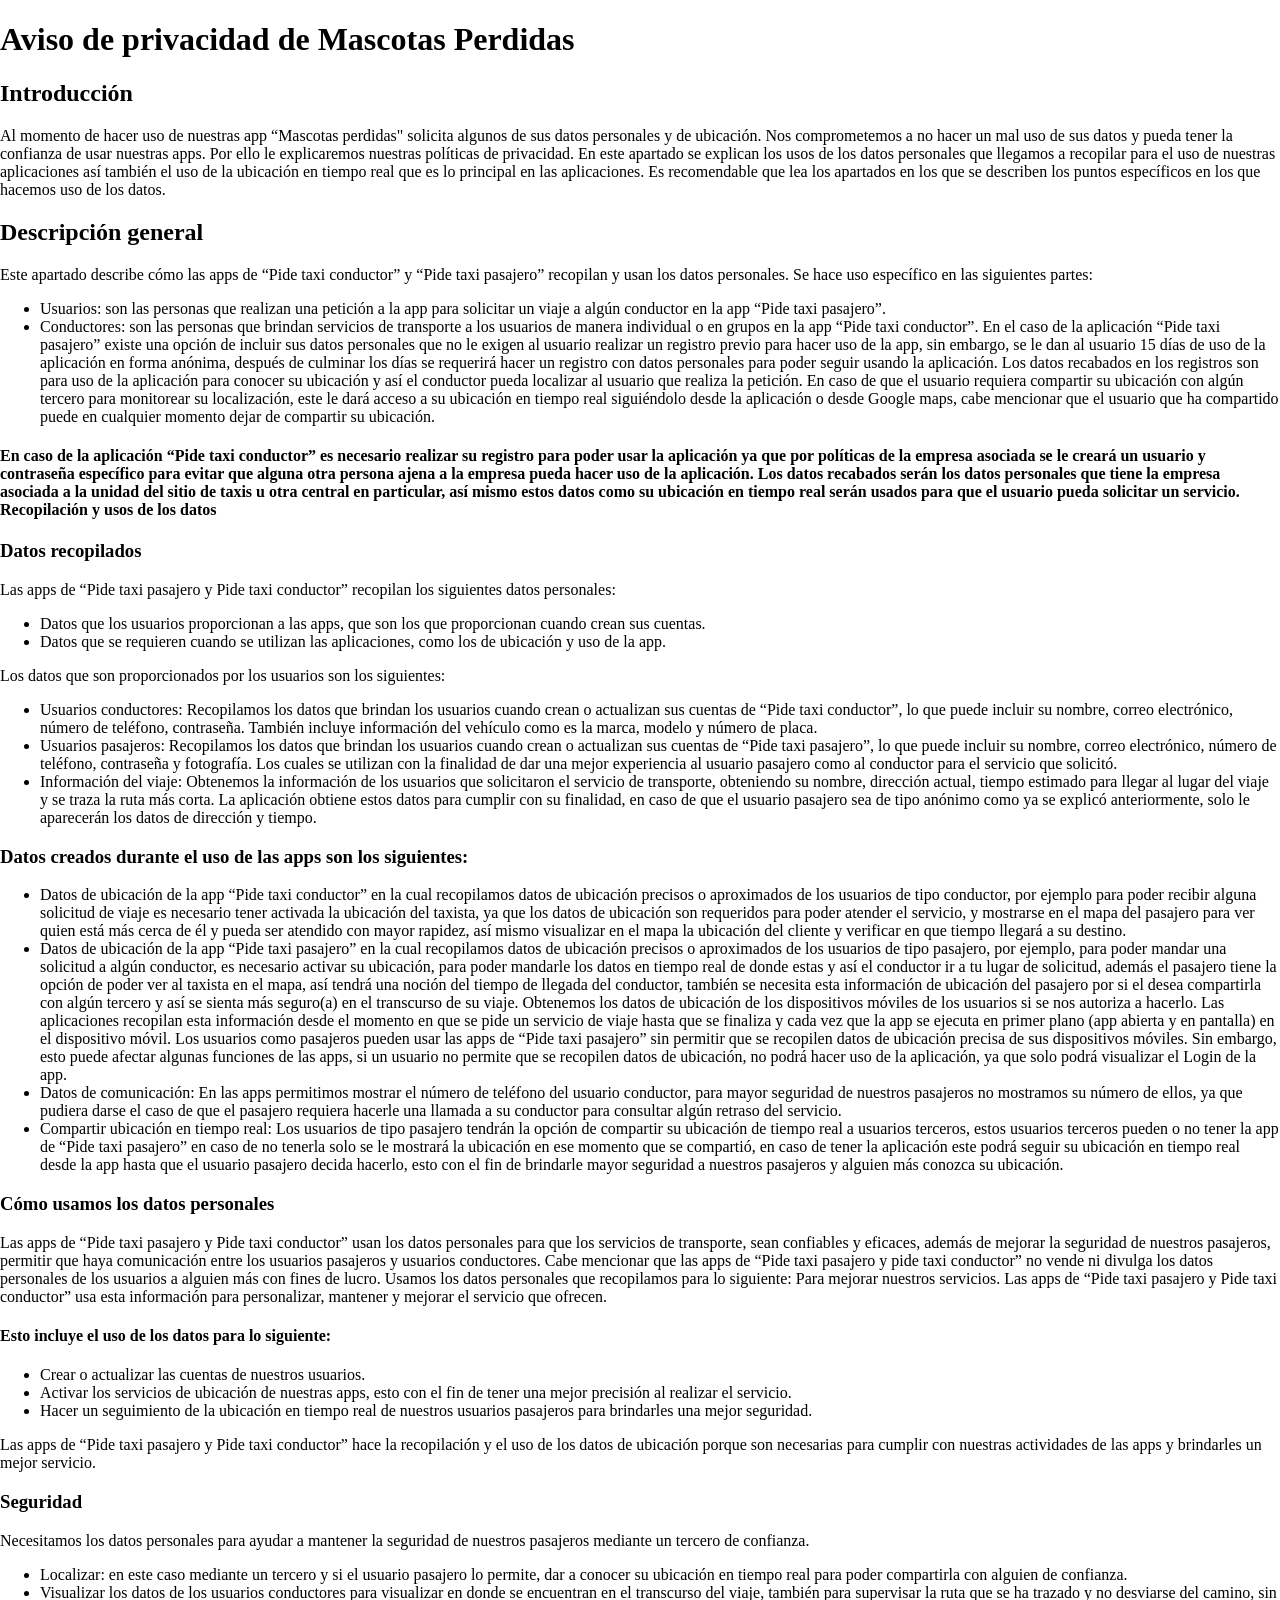
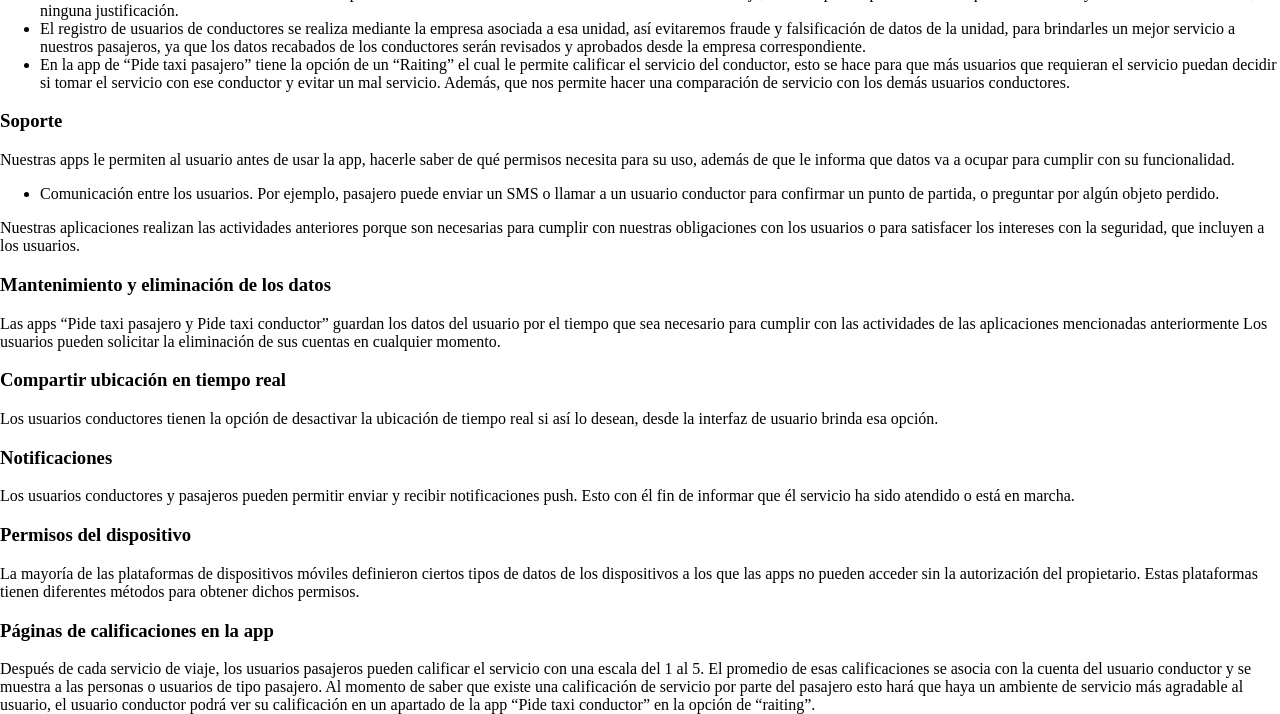
==== index.html @ 84b1bb31 "Initial commit" ====
<!DOCTYPE html>
<html lang="en">
<head>
    <meta charset="UTF-8">
    <meta http-equiv="X-UA-Compatible" content="IE=edge">
    <meta name="viewport" content="width=device-width, initial-scale=1.0">
    <title>Politica de privacidad</title>
    <link rel="stylesheet" href="css/politica-privacidad.css">
</head>
<body>

    <!-- <nav id="barra-navegacion">
        <a href="inicio.html">Inicio</a>
        <a href="solicitar_taxi.html">solicitar taxi</a>
      </nav> -->

    <h1> Aviso de privacidad de Mascotas Perdidas</h1>
        <h2>   Introducción    </h2>

        <p>
            Al momento de hacer uso de nuestras app “Mascotas perdidas" solicita algunos de sus datos personales y de ubicación. Nos comprometemos a no hacer un mal uso de sus datos y pueda tener la confianza de usar nuestras apps. Por ello le explicaremos nuestras políticas de privacidad.
            
            En este apartado se explican los usos de los datos personales que llegamos a recopilar para el uso de nuestras aplicaciones así también el uso de la ubicación en tiempo real que es lo principal en las aplicaciones. Es recomendable que lea los apartados en los que se describen los puntos específicos en los que hacemos uso de los datos. 

            <h2>
                Descripción general
            </h2>

            <p>

                Este apartado describe cómo las apps de “Pide taxi conductor” y “Pide taxi pasajero” recopilan y usan los datos personales. Se hace uso específico en las siguientes partes:
                <ul>

                    <li>
                        Usuarios: son las personas que realizan una petición a la app para solicitar un viaje a algún conductor en la app “Pide taxi pasajero”.
                    </li>

                    <li>
                        Conductores: son las personas que brindan servicios de transporte a los usuarios de manera individual o en grupos en la app “Pide taxi conductor”.
                        En el caso de la aplicación “Pide taxi pasajero” existe una opción de incluir sus datos personales que no le exigen al usuario realizar un registro previo para hacer uso de la app, sin embargo, se le dan al usuario 15 días de uso de la aplicación en forma anónima, después de culminar los días se requerirá hacer un registro con datos personales para poder seguir usando la aplicación. Los datos recabados en los registros son para uso de la aplicación para conocer su ubicación y así el conductor pueda localizar al usuario que realiza la petición. En caso de que el usuario requiera compartir su ubicación con algún tercero para monitorear su localización, este le dará acceso a su ubicación en tiempo real siguiéndolo desde la aplicación o desde Google maps, cabe mencionar que el usuario que ha compartido puede en cualquier momento dejar de compartir su ubicación.
                        
                    </li>

                </ul>
                <h4>En caso de la aplicación “Pide taxi conductor” es necesario realizar su registro para poder usar la aplicación ya que por políticas de la empresa asociada se le creará un usuario y contraseña específico para evitar que alguna otra persona ajena a la empresa pueda hacer uso de la aplicación. Los datos recabados serán los datos personales que tiene la empresa asociada a la unidad del sitio de taxis u otra central en particular, así mismo estos datos como su ubicación en tiempo real serán usados para que el usuario pueda solicitar un servicio.
                    Recopilación y usos de los datos</h4    >
                <h3>Datos recopilados</h3>

                Las apps de “Pide taxi pasajero y Pide taxi conductor” recopilan los siguientes datos personales: 
                    <ul>

                        <li>Datos que los usuarios proporcionan a las apps, que son los que proporcionan cuando crean sus cuentas.</li>
                        <li>
                            Datos que se requieren cuando se utilizan las aplicaciones, como los  de ubicación y uso de la app.
                        </li>
                    </ul>
                Los datos que son proporcionados por los usuarios son los siguientes:
                <ul>
                    <li>Usuarios conductores: Recopilamos los datos que brindan los usuarios cuando crean o actualizan sus cuentas de “Pide taxi conductor”, lo que puede incluir su nombre, correo electrónico, número de teléfono, contraseña. También incluye información del vehículo como es la marca, modelo y número de placa.</li>
                    <li>Usuarios pasajeros: Recopilamos los datos que brindan los usuarios cuando crean o actualizan sus cuentas de “Pide taxi pasajero”, lo que puede incluir su nombre, correo electrónico, número de teléfono, contraseña y fotografía. Los cuales se utilizan con la finalidad de dar una mejor experiencia al usuario pasajero como al conductor para el servicio que solicitó.</li>
                    <li>Información del viaje: Obtenemos la información de los usuarios que solicitaron el servicio de transporte, obteniendo su nombre, dirección actual, tiempo estimado para llegar al lugar del viaje y se traza la ruta más corta. La aplicación obtiene estos datos para cumplir con su finalidad, en caso de que el usuario pasajero sea de tipo anónimo como ya se explicó anteriormente, solo le aparecerán los datos de dirección y tiempo.</li>
                </ul>
                
            </p>
        </p>
        


        <h3>
            Datos creados durante el uso de las apps son los siguientes: 

        </h3>

        <p>

            <ul>

                <li>
                    Datos de ubicación de la app “Pide taxi conductor” en la cual recopilamos datos de ubicación precisos o aproximados de los usuarios de tipo conductor, por ejemplo para poder recibir alguna solicitud de viaje es necesario tener activada la ubicación del taxista, ya que los datos de ubicación son requeridos para poder atender el servicio, y mostrarse en el mapa del pasajero para ver quien está más cerca de él y pueda ser atendido con mayor rapidez, así mismo visualizar en el mapa la ubicación del cliente y verificar en que tiempo llegará a su destino.
            
                </li>

                <li>
                    Datos de ubicación de la app “Pide taxi pasajero” en la cual recopilamos datos de ubicación precisos o aproximados de los usuarios de tipo pasajero, por ejemplo, para poder mandar una solicitud a algún conductor, es necesario activar su ubicación, para poder mandarle los datos en tiempo real de donde estas y así el conductor ir a tu lugar de solicitud, además el pasajero tiene la opción de poder ver al taxista en el mapa, así tendrá una noción del tiempo de llegada del conductor, también se necesita esta información de ubicación del pasajero por si el desea compartirla con algún tercero y así se sienta más seguro(a) en el transcurso de su viaje. 
            
            Obtenemos los datos de ubicación de los dispositivos móviles de los usuarios si se nos autoriza a hacerlo. Las aplicaciones recopilan esta información desde el momento en que se pide un servicio de viaje hasta que se finaliza y cada vez que la app se ejecuta en primer plano (app abierta y en pantalla) en el dispositivo móvil.
            
            Los usuarios como pasajeros pueden usar las apps de “Pide taxi pasajero” sin permitir que se recopilen datos de ubicación precisa de sus dispositivos móviles. Sin embargo, esto puede afectar algunas funciones de las apps, si un usuario no permite que se recopilen datos de ubicación, no podrá hacer uso de la aplicación, ya que solo podrá visualizar el Login de la app. 
            
            

                </li>

                <li>
                    Datos de comunicación: En las apps permitimos mostrar el número de teléfono del usuario conductor, para mayor seguridad de nuestros pasajeros no mostramos su número de ellos, ya que pudiera darse el caso de que el pasajero requiera hacerle una llamada a su conductor para consultar algún retraso del servicio.
            
                </li>

                <li>
                    Compartir ubicación en tiempo real: Los usuarios de tipo pasajero tendrán la opción de compartir su ubicación de tiempo real a usuarios terceros, estos usuarios terceros pueden o no tener la app de “Pide taxi pasajero” en caso de no tenerla solo se le mostrará la ubicación en ese momento que se compartió, en caso de tener la aplicación este podrá seguir su ubicación en tiempo real desde la app hasta que el usuario pasajero decida hacerlo, esto con el fin de brindarle mayor seguridad a nuestros pasajeros y alguien más conozca su ubicación.
           
                </li>

            </ul>
            <h3>Cómo usamos los datos personales</h3>
            <p>
                Las apps de “Pide taxi pasajero y Pide taxi conductor” usan los datos personales para que los servicios de transporte, sean confiables y eficaces, además de mejorar la seguridad de nuestros pasajeros, permitir que haya comunicación entre los usuarios pasajeros y usuarios conductores.
                Cabe mencionar que las apps de “Pide taxi pasajero y pide taxi conductor” no vende ni divulga los datos personales de los usuarios a alguien más con fines de lucro.
                Usamos los datos personales que recopilamos para lo siguiente:
                Para mejorar nuestros servicios. Las apps de “Pide taxi pasajero y Pide taxi conductor” usa esta información para personalizar, mantener y mejorar el servicio que ofrecen.
    
            </p>
            
        </p>


<h4>
    Esto incluye el uso de los datos para lo siguiente:

</h4>

<p>

        <ul>

            <li>
                Crear o actualizar las cuentas de nuestros usuarios.
            </li>

            <li>
                Activar los servicios de ubicación de nuestras apps, esto con el fin de tener una mejor precisión al realizar el servicio.
            </li>

            <li>
                Hacer un seguimiento de la ubicación en tiempo real de nuestros usuarios pasajeros para brindarles una mejor seguridad.
            </li>
            

        </ul>
</p>


Las apps de “Pide taxi pasajero y Pide taxi conductor” hace la recopilación y el uso de los datos de ubicación porque son necesarias para cumplir con nuestras actividades de las apps y brindarles un mejor servicio.
<h3>Seguridad</h3>
Necesitamos los datos personales para ayudar a mantener la seguridad de nuestros pasajeros mediante un tercero de confianza.

<ul>
    <li>
        Localizar: en este caso mediante un tercero y si el usuario pasajero lo permite, dar a conocer su ubicación en tiempo real para poder compartirla con alguien de confianza.
    </li>
    <li>Visualizar los datos de los usuarios conductores para visualizar en donde se encuentran en el transcurso del viaje, también para supervisar la ruta que se ha trazado y no desviarse del camino, sin ninguna justificación.</li>
    <li>El registro de usuarios de conductores se realiza mediante la empresa asociada a esa unidad, así evitaremos fraude y falsificación de datos de la unidad, para brindarles un mejor servicio a nuestros pasajeros, ya que los datos recabados de los conductores serán revisados y aprobados desde la empresa correspondiente.</li>
    <li>En la app de “Pide taxi pasajero” tiene la opción de un “Raiting” el cual le permite calificar el servicio del conductor, esto se hace para que más usuarios que requieran el servicio puedan decidir si tomar el servicio con ese conductor y evitar un mal servicio. Además, que nos permite hacer una comparación de servicio con los demás usuarios conductores. </li>
</ul>
<h3>Soporte</h3>
Nuestras apps le permiten al usuario antes de usar la app, hacerle saber de qué permisos necesita para su uso, además de que le informa que datos va a ocupar para cumplir con su funcionalidad.

<ul>
    <li>
        Comunicación entre los usuarios. Por ejemplo, pasajero puede enviar un SMS o llamar a un usuario conductor para confirmar un punto de partida, o preguntar por algún objeto perdido.
    </li>
</ul>

Nuestras aplicaciones realizan las actividades anteriores porque son necesarias para cumplir con nuestras obligaciones con los usuarios o para satisfacer los intereses con la seguridad, que incluyen a los usuarios.
<h3>Mantenimiento y eliminación de los datos</h3>
Las apps “Pide taxi pasajero y Pide taxi conductor” guardan los datos del usuario por el tiempo que sea necesario para cumplir con las actividades de las aplicaciones mencionadas anteriormente
Los usuarios pueden solicitar la eliminación de sus cuentas en cualquier momento.
<h3>Compartir ubicación en tiempo real</h3>
Los usuarios conductores tienen la opción de desactivar la ubicación de tiempo real si así lo desean, desde la interfaz de usuario brinda esa opción.
<h3>Notificaciones</h3>
Los usuarios conductores y pasajeros pueden permitir enviar y recibir notificaciones push. Esto con él fin de informar que él servicio ha sido atendido o está en marcha.
<h3>Permisos del dispositivo</h3>
La mayoría de las plataformas de dispositivos móviles definieron ciertos tipos de datos de los dispositivos a los que las apps no pueden acceder sin la autorización del propietario. Estas plataformas tienen diferentes métodos para obtener dichos permisos.
<h3>Páginas de calificaciones en la app</h3>
Después de cada servicio de viaje, los usuarios pasajeros pueden calificar el servicio con una escala del 1 al 5. El promedio de esas calificaciones se asocia con la cuenta del usuario conductor y se muestra a las personas o usuarios de tipo pasajero.
Al momento de saber que existe una calificación de servicio por parte del pasajero esto hará que haya un ambiente de servicio más agradable al usuario, el usuario conductor podrá ver su calificación en un apartado de la app “Pide taxi conductor” en la opción de “raiting”.

</body>
</html>
---- css/politica-privacidad.css ----
html, body {
        height: 100%;
        margin: 0;
        padding: 0;
      }


      #barra-navegacion{
        height: 5%;
        background-color: gold;
      }

    
      #barra-navegacion a{
        border-style: none;
        list-style: none;
        list-style-type: none;
        display: inline;
        margin-top: 15px;
        margin-right: 5px;
        margin-left: 15px;
        color: black;
        font-size: 30px;
      }

      #barra-navegacion a:hover{
        display: inline;
        font-size: 33px;
      }
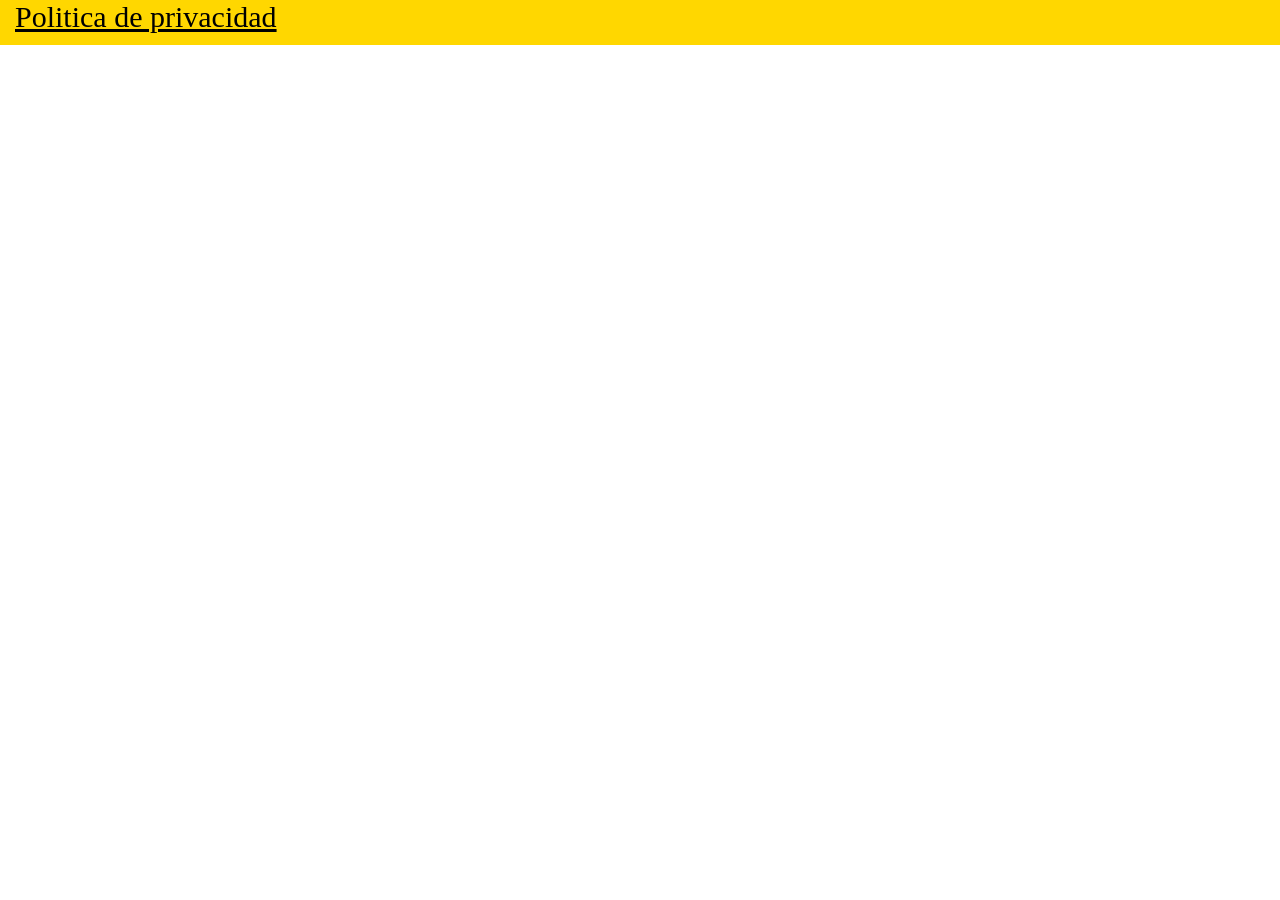
==== commit 04fe85ef: "sitio web personal" ====
--- a/index.html
+++ b/index.html
@@ -4,176 +4,14 @@
     <meta charset="UTF-8">
     <meta http-equiv="X-UA-Compatible" content="IE=edge">
     <meta name="viewport" content="width=device-width, initial-scale=1.0">
-    <title>Politica de privacidad</title>
-    <link rel="stylesheet" href="css/politica-privacidad.css">
+    <title>Document</title>
+    <link rel="stylesheet" href="css/index.css">
 </head>
 <body>
-
-    <!-- <nav id="barra-navegacion">
-        <a href="inicio.html">Inicio</a>
-        <a href="solicitar_taxi.html">solicitar taxi</a>
-      </nav> -->
-
-    <h1> Aviso de privacidad de Mascotas Perdidas</h1>
-        <h2>   Introducción    </h2>
-
-        <p>
-            Al momento de hacer uso de nuestras app “Mascotas perdidas" solicita algunos de sus datos personales y de ubicación. Nos comprometemos a no hacer un mal uso de sus datos y pueda tener la confianza de usar nuestras apps. Por ello le explicaremos nuestras políticas de privacidad.
-            
-            En este apartado se explican los usos de los datos personales que llegamos a recopilar para el uso de nuestras aplicaciones así también el uso de la ubicación en tiempo real que es lo principal en las aplicaciones. Es recomendable que lea los apartados en los que se describen los puntos específicos en los que hacemos uso de los datos. 
-
-            <h2>
-                Descripción general
-            </h2>
-
-            <p>
-
-                Este apartado describe cómo las apps de “Pide taxi conductor” y “Pide taxi pasajero” recopilan y usan los datos personales. Se hace uso específico en las siguientes partes:
-                <ul>
-
-                    <li>
-                        Usuarios: son las personas que realizan una petición a la app para solicitar un viaje a algún conductor en la app “Pide taxi pasajero”.
-                    </li>
-
-                    <li>
-                        Conductores: son las personas que brindan servicios de transporte a los usuarios de manera individual o en grupos en la app “Pide taxi conductor”.
-                        En el caso de la aplicación “Pide taxi pasajero” existe una opción de incluir sus datos personales que no le exigen al usuario realizar un registro previo para hacer uso de la app, sin embargo, se le dan al usuario 15 días de uso de la aplicación en forma anónima, después de culminar los días se requerirá hacer un registro con datos personales para poder seguir usando la aplicación. Los datos recabados en los registros son para uso de la aplicación para conocer su ubicación y así el conductor pueda localizar al usuario que realiza la petición. En caso de que el usuario requiera compartir su ubicación con algún tercero para monitorear su localización, este le dará acceso a su ubicación en tiempo real siguiéndolo desde la aplicación o desde Google maps, cabe mencionar que el usuario que ha compartido puede en cualquier momento dejar de compartir su ubicación.
-                        
-                    </li>
-
-                </ul>
-                <h4>En caso de la aplicación “Pide taxi conductor” es necesario realizar su registro para poder usar la aplicación ya que por políticas de la empresa asociada se le creará un usuario y contraseña específico para evitar que alguna otra persona ajena a la empresa pueda hacer uso de la aplicación. Los datos recabados serán los datos personales que tiene la empresa asociada a la unidad del sitio de taxis u otra central en particular, así mismo estos datos como su ubicación en tiempo real serán usados para que el usuario pueda solicitar un servicio.
-                    Recopilación y usos de los datos</h4    >
-                <h3>Datos recopilados</h3>
-
-                Las apps de “Pide taxi pasajero y Pide taxi conductor” recopilan los siguientes datos personales: 
-                    <ul>
-
-                        <li>Datos que los usuarios proporcionan a las apps, que son los que proporcionan cuando crean sus cuentas.</li>
-                        <li>
-                            Datos que se requieren cuando se utilizan las aplicaciones, como los  de ubicación y uso de la app.
-                        </li>
-                    </ul>
-                Los datos que son proporcionados por los usuarios son los siguientes:
-                <ul>
-                    <li>Usuarios conductores: Recopilamos los datos que brindan los usuarios cuando crean o actualizan sus cuentas de “Pide taxi conductor”, lo que puede incluir su nombre, correo electrónico, número de teléfono, contraseña. También incluye información del vehículo como es la marca, modelo y número de placa.</li>
-                    <li>Usuarios pasajeros: Recopilamos los datos que brindan los usuarios cuando crean o actualizan sus cuentas de “Pide taxi pasajero”, lo que puede incluir su nombre, correo electrónico, número de teléfono, contraseña y fotografía. Los cuales se utilizan con la finalidad de dar una mejor experiencia al usuario pasajero como al conductor para el servicio que solicitó.</li>
-                    <li>Información del viaje: Obtenemos la información de los usuarios que solicitaron el servicio de transporte, obteniendo su nombre, dirección actual, tiempo estimado para llegar al lugar del viaje y se traza la ruta más corta. La aplicación obtiene estos datos para cumplir con su finalidad, en caso de que el usuario pasajero sea de tipo anónimo como ya se explicó anteriormente, solo le aparecerán los datos de dirección y tiempo.</li>
-                </ul>
-                
-            </p>
-        </p>
-        
-
-
-        <h3>
-            Datos creados durante el uso de las apps son los siguientes: 
-
-        </h3>
-
-        <p>
-
-            <ul>
-
-                <li>
-                    Datos de ubicación de la app “Pide taxi conductor” en la cual recopilamos datos de ubicación precisos o aproximados de los usuarios de tipo conductor, por ejemplo para poder recibir alguna solicitud de viaje es necesario tener activada la ubicación del taxista, ya que los datos de ubicación son requeridos para poder atender el servicio, y mostrarse en el mapa del pasajero para ver quien está más cerca de él y pueda ser atendido con mayor rapidez, así mismo visualizar en el mapa la ubicación del cliente y verificar en que tiempo llegará a su destino.
-            
-                </li>
-
-                <li>
-                    Datos de ubicación de la app “Pide taxi pasajero” en la cual recopilamos datos de ubicación precisos o aproximados de los usuarios de tipo pasajero, por ejemplo, para poder mandar una solicitud a algún conductor, es necesario activar su ubicación, para poder mandarle los datos en tiempo real de donde estas y así el conductor ir a tu lugar de solicitud, además el pasajero tiene la opción de poder ver al taxista en el mapa, así tendrá una noción del tiempo de llegada del conductor, también se necesita esta información de ubicación del pasajero por si el desea compartirla con algún tercero y así se sienta más seguro(a) en el transcurso de su viaje. 
-            
-            Obtenemos los datos de ubicación de los dispositivos móviles de los usuarios si se nos autoriza a hacerlo. Las aplicaciones recopilan esta información desde el momento en que se pide un servicio de viaje hasta que se finaliza y cada vez que la app se ejecuta en primer plano (app abierta y en pantalla) en el dispositivo móvil.
-            
-            Los usuarios como pasajeros pueden usar las apps de “Pide taxi pasajero” sin permitir que se recopilen datos de ubicación precisa de sus dispositivos móviles. Sin embargo, esto puede afectar algunas funciones de las apps, si un usuario no permite que se recopilen datos de ubicación, no podrá hacer uso de la aplicación, ya que solo podrá visualizar el Login de la app. 
-            
-            
-
-                </li>
-
-                <li>
-                    Datos de comunicación: En las apps permitimos mostrar el número de teléfono del usuario conductor, para mayor seguridad de nuestros pasajeros no mostramos su número de ellos, ya que pudiera darse el caso de que el pasajero requiera hacerle una llamada a su conductor para consultar algún retraso del servicio.
-            
-                </li>
-
-                <li>
-                    Compartir ubicación en tiempo real: Los usuarios de tipo pasajero tendrán la opción de compartir su ubicación de tiempo real a usuarios terceros, estos usuarios terceros pueden o no tener la app de “Pide taxi pasajero” en caso de no tenerla solo se le mostrará la ubicación en ese momento que se compartió, en caso de tener la aplicación este podrá seguir su ubicación en tiempo real desde la app hasta que el usuario pasajero decida hacerlo, esto con el fin de brindarle mayor seguridad a nuestros pasajeros y alguien más conozca su ubicación.
-           
-                </li>
-
-            </ul>
-            <h3>Cómo usamos los datos personales</h3>
-            <p>
-                Las apps de “Pide taxi pasajero y Pide taxi conductor” usan los datos personales para que los servicios de transporte, sean confiables y eficaces, además de mejorar la seguridad de nuestros pasajeros, permitir que haya comunicación entre los usuarios pasajeros y usuarios conductores.
-                Cabe mencionar que las apps de “Pide taxi pasajero y pide taxi conductor” no vende ni divulga los datos personales de los usuarios a alguien más con fines de lucro.
-                Usamos los datos personales que recopilamos para lo siguiente:
-                Para mejorar nuestros servicios. Las apps de “Pide taxi pasajero y Pide taxi conductor” usa esta información para personalizar, mantener y mejorar el servicio que ofrecen.
+    <nav id="barra-navegacion">
+        <!-- <a href="index.html">Inicio</a> -->
+        <a href="politica.html">Politica de privacidad</a>
+      </nav>
     
-            </p>
-            
-        </p>
-
-
-<h4>
-    Esto incluye el uso de los datos para lo siguiente:
-
-</h4>
-
-<p>
-
-        <ul>
-
-            <li>
-                Crear o actualizar las cuentas de nuestros usuarios.
-            </li>
-
-            <li>
-                Activar los servicios de ubicación de nuestras apps, esto con el fin de tener una mejor precisión al realizar el servicio.
-            </li>
-
-            <li>
-                Hacer un seguimiento de la ubicación en tiempo real de nuestros usuarios pasajeros para brindarles una mejor seguridad.
-            </li>
-            
-
-        </ul>
-</p>
-
-
-Las apps de “Pide taxi pasajero y Pide taxi conductor” hace la recopilación y el uso de los datos de ubicación porque son necesarias para cumplir con nuestras actividades de las apps y brindarles un mejor servicio.
-<h3>Seguridad</h3>
-Necesitamos los datos personales para ayudar a mantener la seguridad de nuestros pasajeros mediante un tercero de confianza.
-
-<ul>
-    <li>
-        Localizar: en este caso mediante un tercero y si el usuario pasajero lo permite, dar a conocer su ubicación en tiempo real para poder compartirla con alguien de confianza.
-    </li>
-    <li>Visualizar los datos de los usuarios conductores para visualizar en donde se encuentran en el transcurso del viaje, también para supervisar la ruta que se ha trazado y no desviarse del camino, sin ninguna justificación.</li>
-    <li>El registro de usuarios de conductores se realiza mediante la empresa asociada a esa unidad, así evitaremos fraude y falsificación de datos de la unidad, para brindarles un mejor servicio a nuestros pasajeros, ya que los datos recabados de los conductores serán revisados y aprobados desde la empresa correspondiente.</li>
-    <li>En la app de “Pide taxi pasajero” tiene la opción de un “Raiting” el cual le permite calificar el servicio del conductor, esto se hace para que más usuarios que requieran el servicio puedan decidir si tomar el servicio con ese conductor y evitar un mal servicio. Además, que nos permite hacer una comparación de servicio con los demás usuarios conductores. </li>
-</ul>
-<h3>Soporte</h3>
-Nuestras apps le permiten al usuario antes de usar la app, hacerle saber de qué permisos necesita para su uso, además de que le informa que datos va a ocupar para cumplir con su funcionalidad.
-
-<ul>
-    <li>
-        Comunicación entre los usuarios. Por ejemplo, pasajero puede enviar un SMS o llamar a un usuario conductor para confirmar un punto de partida, o preguntar por algún objeto perdido.
-    </li>
-</ul>
-
-Nuestras aplicaciones realizan las actividades anteriores porque son necesarias para cumplir con nuestras obligaciones con los usuarios o para satisfacer los intereses con la seguridad, que incluyen a los usuarios.
-<h3>Mantenimiento y eliminación de los datos</h3>
-Las apps “Pide taxi pasajero y Pide taxi conductor” guardan los datos del usuario por el tiempo que sea necesario para cumplir con las actividades de las aplicaciones mencionadas anteriormente
-Los usuarios pueden solicitar la eliminación de sus cuentas en cualquier momento.
-<h3>Compartir ubicación en tiempo real</h3>
-Los usuarios conductores tienen la opción de desactivar la ubicación de tiempo real si así lo desean, desde la interfaz de usuario brinda esa opción.
-<h3>Notificaciones</h3>
-Los usuarios conductores y pasajeros pueden permitir enviar y recibir notificaciones push. Esto con él fin de informar que él servicio ha sido atendido o está en marcha.
-<h3>Permisos del dispositivo</h3>
-La mayoría de las plataformas de dispositivos móviles definieron ciertos tipos de datos de los dispositivos a los que las apps no pueden acceder sin la autorización del propietario. Estas plataformas tienen diferentes métodos para obtener dichos permisos.
-<h3>Páginas de calificaciones en la app</h3>
-Después de cada servicio de viaje, los usuarios pasajeros pueden calificar el servicio con una escala del 1 al 5. El promedio de esas calificaciones se asocia con la cuenta del usuario conductor y se muestra a las personas o usuarios de tipo pasajero.
-Al momento de saber que existe una calificación de servicio por parte del pasajero esto hará que haya un ambiente de servicio más agradable al usuario, el usuario conductor podrá ver su calificación en un apartado de la app “Pide taxi conductor” en la opción de “raiting”.
-
 </body>
 </html>
--- a/css/index.css
+++ b/css/index.css
@@ -0,0 +1,31 @@
+
+      html, body {
+        height: 100%;
+        margin: 0;
+        padding: 0;
+      }
+
+
+      #barra-navegacion{
+        height: 5%;
+        background-color: gold;
+      }
+
+    
+      #barra-navegacion a{
+        border-style: none;
+        list-style: none;
+        list-style-type: none;
+        display: inline;
+        margin-top: 15px;
+        margin-right: 5px;
+        margin-left: 15px;
+        color: black;
+        font-size: 30px;
+      }
+
+      #barra-navegacion a:hover{
+        display: inline;
+        font-size: 33px;
+      }
+      
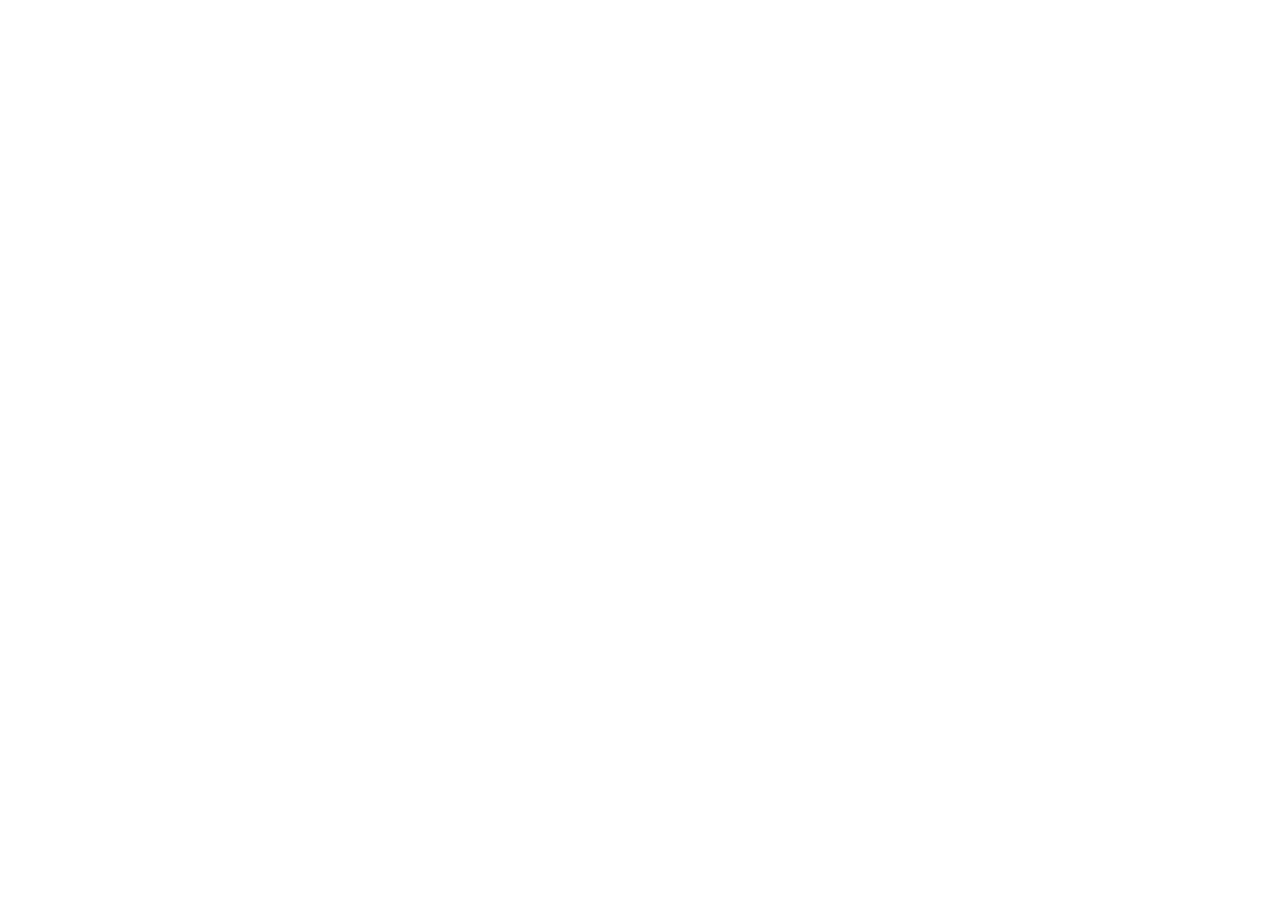
==== commit 6503bc1a: "ceracion de mi sitio" ====
--- a/index.html
+++ b/index.html
@@ -1,17 +1,59 @@
 <!DOCTYPE html>
-<html lang="en">
+<html>
 <head>
-    <meta charset="UTF-8">
-    <meta http-equiv="X-UA-Compatible" content="IE=edge">
-    <meta name="viewport" content="width=device-width, initial-scale=1.0">
-    <title>Document</title>
-    <link rel="stylesheet" href="css/index.css">
+  <!--
+    If you are serving your web app in a path other than the root, change the
+    href value below to reflect the base path you are serving from.
+
+    The path provided below has to start and end with a slash "/" in order for
+    it to work correctly.
+
+    For more details:
+    * https://developer.mozilla.org/en-US/docs/Web/HTML/Element/base
+
+    This is a placeholder for base href that will be replaced by the value of
+    the `--base-href` argument provided to `flutter build`.
+  -->
+  <base href="/">
+
+  <meta charset="UTF-8">
+  <meta content="IE=Edge" http-equiv="X-UA-Compatible">
+  <meta name="description" content="A new Flutter project.">
+
+  <!-- iOS meta tags & icons -->
+  <meta name="apple-mobile-web-app-capable" content="yes">
+  <meta name="apple-mobile-web-app-status-bar-style" content="black">
+  <meta name="apple-mobile-web-app-title" content="felixdeveloper">
+  <link rel="apple-touch-icon" href="icons/Icon-192.png">
+
+  <!-- Favicon -->
+  <link rel="icon" type="image/png" href="favicon.png"/>
+
+  <title>felixdeveloper</title>
+  <link rel="manifest" href="manifest.json">
+
+  <script>
+    // The value below is injected by flutter build, do not touch.
+    var serviceWorkerVersion = '1533306009';
+  </script>
+  <!-- This script adds the flutter initialization JS code -->
+  <script src="flutter.js" defer></script>
 </head>
 <body>
-    <nav id="barra-navegacion">
-        <!-- <a href="index.html">Inicio</a> -->
-        <a href="politica.html">Politica de privacidad</a>
-      </nav>
-    
+  <script>
+    window.addEventListener('load', function(ev) {
+      // Download main.dart.js
+      _flutter.loader.loadEntrypoint({
+        serviceWorker: {
+          serviceWorkerVersion: serviceWorkerVersion,
+        },
+        onEntrypointLoaded: function(engineInitializer) {
+          engineInitializer.initializeEngine().then(function(appRunner) {
+            appRunner.runApp();
+          });
+        }
+      });
+    });
+  </script>
 </body>
-</html>+</html>
